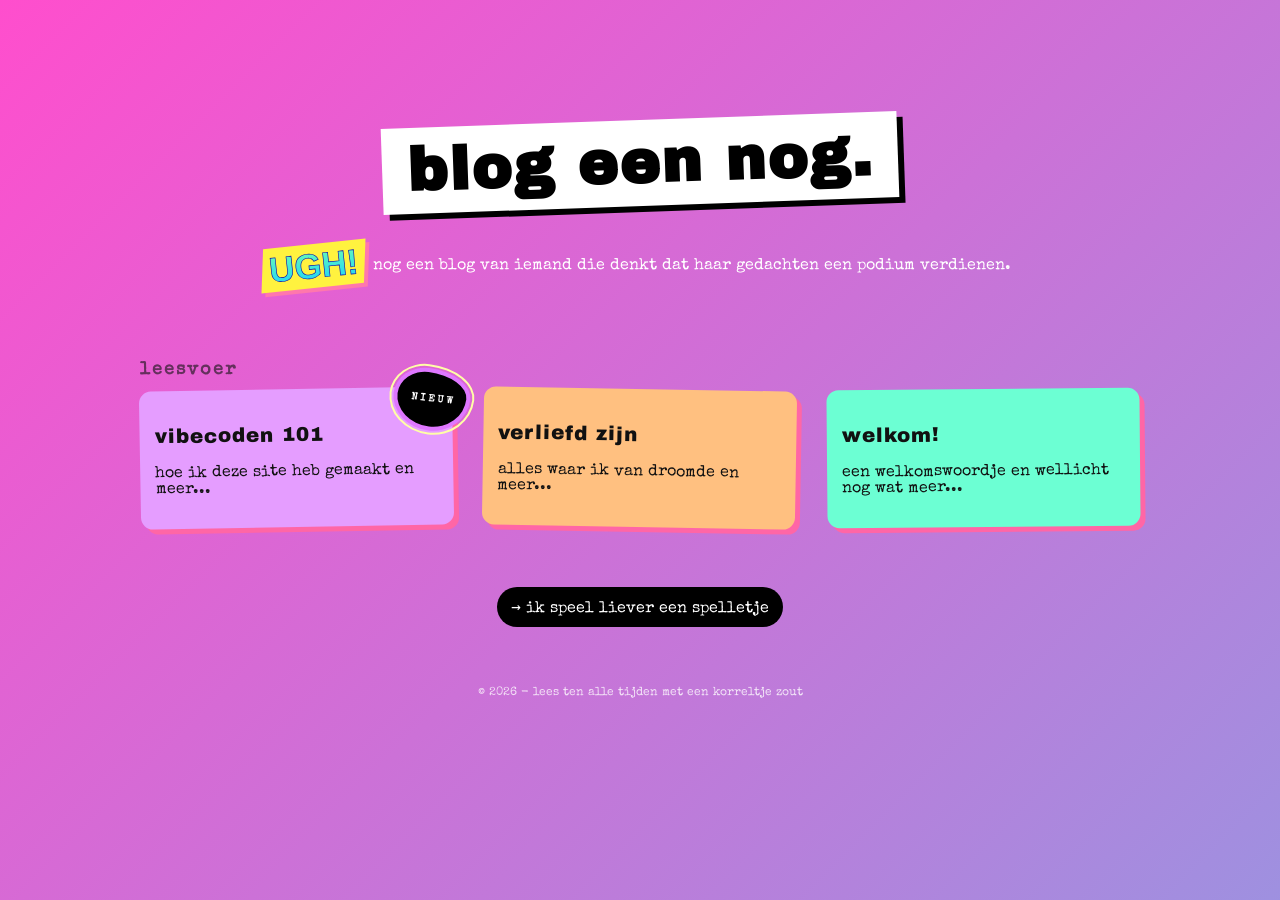
==== index.html @ 7153a169 "allerlei dingen" ====
<!DOCTYPE html>
<html lang="en">
<head>
  <meta charset="UTF-8" />
  <meta name="viewport" content="width=device-width, initial-scale=1.0" />
  <title>Daniëlle — Blog</title>

  <link rel="stylesheet" href="style.css" />

  <!-- Typewriter + serif combo -->
   <link rel="preconnect" href="https://fonts.googleapis.com">
<link rel="preconnect" href="https://fonts.gstatic.com" crossorigin>

<link href="https://fonts.googleapis.com/css2?family=Archivo+Black&family=Oswald:wght@400;600;700&family=Rubik+Mono+One&family=Barlow+Condensed:wght@400;600;700&display=swap" rel="stylesheet">
  <link rel="preconnect" href="https://fonts.googleapis.com">
  <link rel="preconnect" href="https://fonts.gstatic.com" crossorigin>
  <link href="https://fonts.googleapis.com/css2?family=Special+Elite&family=Playfair+Display:wght@400;700&display=swap" rel="stylesheet">
</head>

<body>

<header class="hero">
  <div class="cutout">
<h1 class="cutout-title">
  <span class="text"></span><span class="dot">.</span>
</h1>  </div>

<div class="subtitle">
<div class="comic-text"
     data-words="UGH!,WHY?,OMG,HELP,JEETJE,PFFF">
  <span class="bg"></span>
  <span class="outline">UGH!</span>
  <span class="text">UGH!</span>
</div>

    <span class="subtitle-text">
        nog een blog van iemand die denkt dat haar gedachten een podium verdienen.
    </span>
</div>


</header>

<main class="container">
<!--
  <section class="featured">
    <h2 class="label">FEATURED NOTE</h2>
    <h3>how i rebuild my creative practice while moving around</h3>
    <p>
      I’m trying to stay consistent while everything around me changes.
      this is what that actually looks like.
    </p>
  </section>
-->

  <section class="grid-section">
    <h2 class="label">leesvoer</h2>

    <div class="grid">

<a href="post-test.html" class="card pink latest">

    <div class="sticker">
        N I E U W
    </div>

    <h3>vibecoden 101</h3>
    <p>hoe ik deze site heb gemaakt en meer...</p>

</a>

      <div class="card yellow">
        <h3>verliefd zijn</h3>
        <p>alles waar ik van droomde en meer...</p>
      </div>

      <div class="card blue">
        <h3>welkom!</h3>
        <p>een welkomswoordje en wellicht nog wat meer...</p>
      </div>

    </div>
    
    <div class="btn-wrapper">
  <a class="btn" href="spelletje.html">→ ik speel liever een spelletje</a>
</div>
  </section>
  
</main>



<footer>
  © 2026 - lees ten alle tijden met een korreltje zout
</footer>
<script>
document.querySelectorAll(".comic-text").forEach(el => {
  const words = el.dataset.words.split(",");

  el.addEventListener("click", () => {
    const word = words[Math.floor(Math.random() * words.length)];

    el.querySelector(".text").textContent = word;
    el.querySelector(".outline").textContent = word;
  });
});
</script>
</body>
<script>
document.addEventListener("DOMContentLoaded", () => {
  const el = document.querySelector(".cutout-title .text");
  const parent = document.querySelector(".cutout-title");

  const fullText = "blog een nog";
  let i = 0;

  function type() {
    if (i < fullText.length) {
      el.textContent += fullText[i];
      i++;
      setTimeout(type, 120);
    } else {
      parent.classList.add("done"); // 👈 start knipperpunt
    }
  }

  type();
});
</script>
</html>
---- style.css ----
body {
  margin: 0;
  font-family: "Special Elite", monospace;
  color: #111;
  background: linear-gradient(135deg, #ff4ecd, #4cc9f0, #ffd166);
  background-size: 400% 400%;
  animation: gradientMove 12s ease infinite;
}
h1, h2, h3 {
  font-family: "Archivo Black", sans-serif;
}

@keyframes gradientMove {
  0% { background-position: 0% 50%; }
  50% { background-position: 100% 50%; }
  100% { background-position: 0% 50%; }
}

/* HERO */
.hero {
  text-align: center;
  padding: 80px 20px 40px;
  color: white;
}

.cutout h1 {
  font-family: "Archivo Black", sans-serif;
  font-size: 60px;
  text-transform: lowercase;

  background: white;
  color: black;

  display: inline-block;
  padding: 10px 25px;

  transform: rotate(-2deg);
  box-shadow: 6px 6px 0 black;
  letter-spacing: 2px;

  white-space: nowrap;
}

/* de knipperende punt */
.dot {
  opacity: 0;              /* start verborgen */
}

.cutout-title.done .dot {
  opacity: 1;
  animation: blink 2s steps(1, end) infinite;
}

@keyframes blink {
  50% { opacity: 0; }
}

.subtitle {
    display: flex;
    align-items: center;   /* verticaal centreren */
    justify-content: center;
    gap: 15px;             /* ruimte tussen UGH! en de zin */
}

/* BUTTON */
.btn {
font-family: inherit;
  display: inline-block; /* ✔ alleen zo groot als content */
  
  margin-top: 30px;
  padding: 10px 14px;

  background: black;
  color: white;
  text-decoration: none;

  border-radius: 20px;
  transition: transform 0.2s ease;

  appearance: none;
  -webkit-appearance: none;
}
.btn-wrapper {
  text-align: center;
  margin-top: 30px;
}
/* HOVER: button */
.btn:hover {
  transform: scale(1.1);
}
/* LAYOUT */
.container {
  max-width: 1000px;
  margin: auto;
  padding: 20px;
}

/* FEATURED */
.featured {
  background: rgba(255,255,255,0.9);
  padding: 20px;
  margin-top: 20px;
  border-radius: 12px;
  backdrop-filter: blur(10px);
}

.label {
font-family: "Special Elite", monospace;
  font-size: 16px;
  letter-spacing: 2px;
  opacity: 0.6;
}

/* GRID */
.grid {
  display: grid;
  grid-template-columns: repeat(auto-fit, minmax(220px, 1fr));
  gap: 30px;
  margin-top: 10px;
}

.card {
  padding: 15px;
  border-radius: 12px;
  color: inherit;
  box-shadow: 5px 5px 0 rgb(255, 102, 166);
  transform: rotate(var(--r));
  transition: transform 0.25s ease, box-shadow 0.25s ease;
  cursor: pointer;
  text-decoration: none;
  display: block;
    position: relative;
    overflow: visible;
}
/* HOVER: cards */
.card:hover {
  transform: rotate(0deg) scale(1.02);
  z-index: 2;
}

.card h3 {
  font-family: "Archivo Black", sans-serif;
   font-size: 20px;
  letter-spacing: 1px;
  line-height: 1;
  font-weight: 400;

  text-transform: lowercase;
}

/* playful colors */
.pink { background: #e59dff; --r: -1deg; }
.yellow { background: #ffc080; --r: 1deg; }
.blue { background: #6cffd3; --r: -0.5deg; }

/* TAGS */
.tags {
  margin-top: 40px;
  text-align: center;
}

.tags span {
  display: inline-block;
  background: white;
  padding: 6px 10px;
  margin: 5px;
  border-radius: 999px;
  font-size: 12px;
  box-shadow: 3px 3px 0 black;
}

/* FOOTER */
footer {
  text-align: center;
  padding: 40px;
  color: white;
  font-size: 12px;
  opacity: 0.8;
}

/* OUTER WHITE STICKER (echte outline) */
.sticker {
  position: absolute;
  top: -18px;
  right: -18px;

  width: 45px;
  height: 30px;

  display: flex;
  align-items: center;
  justify-content: center;

  padding: 12px;
  text-align: center;

  font-size: 10px;
  font-weight: bold;
  line-height: 1.2;
  color: rgb(255, 255, 255);

  background: #000000;
  border: 4px solid rgb(223, 119, 255);
  outline: 2px solid rgb(255, 254, 167);
  outline-offset: 2px;

  border-radius: 42% 58% 49% 51% /
                 46% 43% 57% 54%;

  transform: rotate(8deg);

  animation:
    wobbleBorder 4s ease-in-out infinite,
    pop 2s ease-in-out infinite;

  z-index: 2;
}

@keyframes pop {
  0%, 100% {
    transform: rotate(8deg) scale(1);
  }

  50% {
    transform: rotate(8deg) scale(1.08);
  }
}
@keyframes wobbleBorder {

    0% {
        border-radius:
            42% 58% 49% 51% /
            46% 43% 57% 54%;
    }

    25% {
        border-radius:
            48% 52% 44% 56% /
            55% 45% 50% 50%;
    }

    50% {
        border-radius:
            39% 61% 55% 45% /
            47% 58% 42% 53%;
    }

    75% {
        border-radius:
            46% 54% 50% 50% /
            42% 56% 48% 54%;
    }

    100% {
        border-radius:
            42% 58% 49% 51% /
            46% 43% 57% 54%;
    }
}

.comic-text {
  position: relative;
  display: inline-block;
  font-family: Impact, "Arial Black", sans-serif;
  font-size: 35px;
  font-weight: 900;
  text-transform: uppercase;
  transform: rotate(-6deg);
  cursor: pointer;              /* belangrijk */
  display: inline-block;
  transition: transform 0.15s ease;
}

/* BACKGROUND BLOCK */
.comic-text .bg {
  position: absolute;
  inset: -2px -7px;
  background: #fff23f;
  transform: skew(-8deg);
  z-index: 0;
  box-shadow: 4px 4px 0px #ff77ad;
}
/* GRADIENT TEXT */
.comic-text .text {
  position: relative;
  z-index: 2;

  background: linear-gradient(to bottom, #6fffae, #18d1ff);
  -webkit-background-clip: text;
  -webkit-text-fill-color: transparent;
}

/* OUTLINE LAYER */
.comic-text .outline {
  position: absolute;
  inset: 0;
  color: transparent;
  -webkit-text-stroke: .6px rgb(3, 0, 176);
  z-index: 3;
}
.comic-text:hover {
  transform: rotate(-2deg) scale(0.95);
}

/* SPELLETJE CSS */
.game {
font-family: inherit;
  text-align: center;
  padding: 40px 20px;
}

.question {
  margin-top: 30px;
}

.choices {
  display: flex;
  justify-content: center;
  gap: 10px;
  margin: 20px 0;
}

#result {
  min-height: 60px;   /* reserveert ruimte */
  margin-bottom: 20px;
  font-family: "Special Elite", monospace;
  font-size: 16px;
}

.back {
  display: inline-block;
  margin-top: 40px;
  opacity: 0.7;
  text-decoration: none;
}
.cards {
  display: flex;
  justify-content: center;
  gap: 40px;
  flex-wrap: wrap;
  margin-top: 40px;
}

.card-option {
  width: 220px;
  background: #fffdf5;
  padding: 20px;
  box-shadow: 6px 6px 0 black;
  transform: rotate(var(--r));
  cursor: pointer;
  position: relative;
  font-family: "Special Elite", monospace;
  transition: transform 0.2s ease;
}

.card-option:hover {
  transform: scale(1.05) rotate(0deg);
    background: #ff92e0;   /* jouw pink vibe */
  color: white;
}

.card-option:nth-child(1) { --r: -2deg; }
.card-option:nth-child(2) { --r: 2deg; }
.card-option:nth-child(3) { --r: -1deg; }

.label {
  font-size: 18px;
  margin-bottom: 10px;
}
.game-buttons {
  display: flex;
  justify-content: center;
  gap: 15px;
  margin-top: 40px;
}

/* TERUG = jouw normale button */
.again-btn {
  background: #ffc532;
  color: black;

  border-radius: 0;
  clip-path: polygon(
    10px 0,
    calc(100% - 10px) 0,
    100% 10px,
    100% calc(100% - 10px),
    calc(100% - 10px) 100%,
    10px 100%,
    0 calc(100% - 10px),
    0 10px
  );

  transform: rotate(-2deg);
}
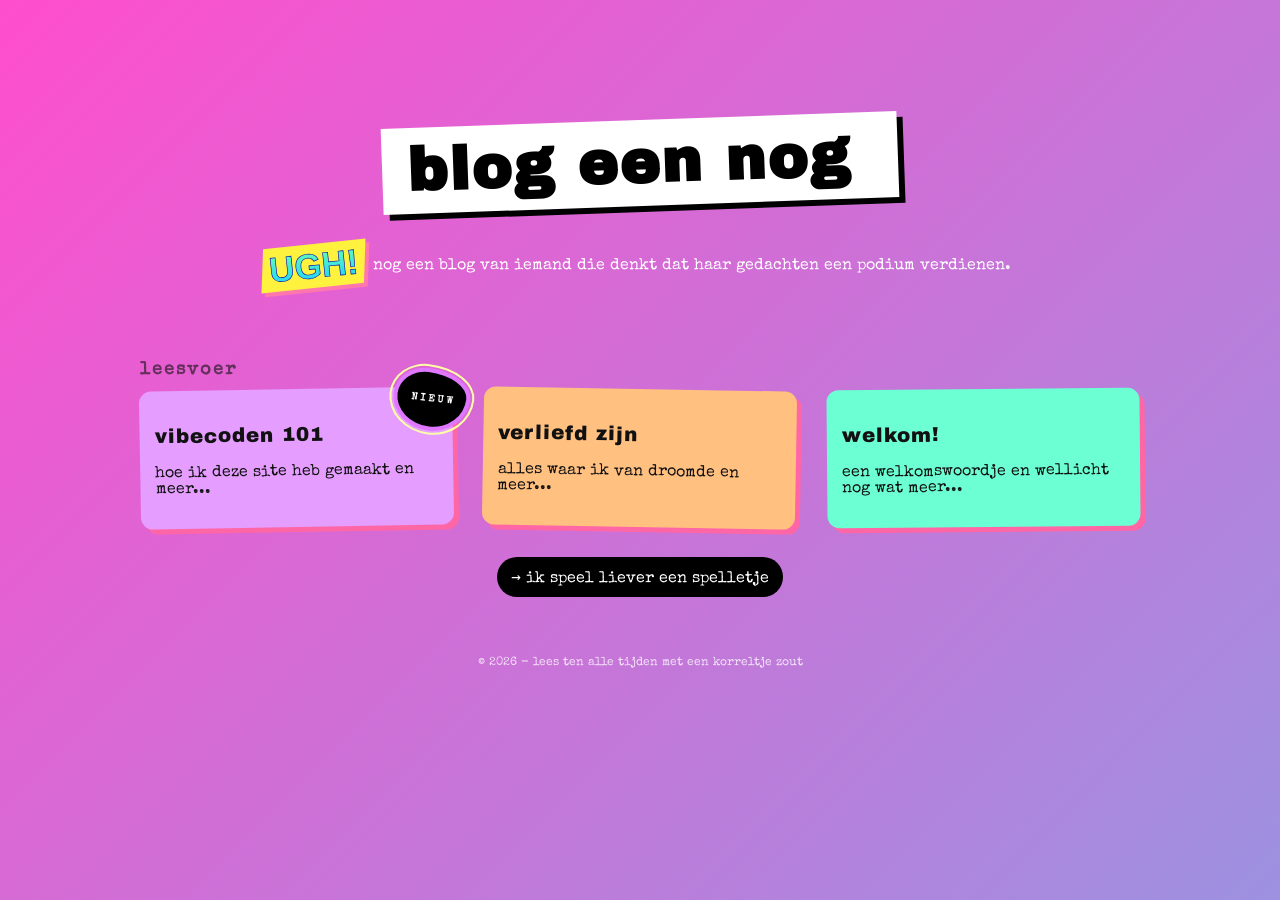
==== commit 00e77b5b: "gokspel lol" ====
--- a/index.html
+++ b/index.html
@@ -17,8 +17,8 @@
   <link href="https://fonts.googleapis.com/css2?family=Special+Elite&family=Playfair+Display:wght@400;700&display=swap" rel="stylesheet">
 </head>
 
-<body>
-
+<body class="page-home">
+  
 <header class="hero">
   <div class="cutout">
 <h1 class="cutout-title">
@@ -82,7 +82,7 @@
     </div>
     
     <div class="btn-wrapper">
-  <a class="btn" href="spelletje.html">→ ik speel liever een spelletje</a>
+  <a class="btn btn-black" href="spelletje.html">→ ik speel liever een spelletje</a>
 </div>
   </section>
   
--- a/style.css
+++ b/style.css
@@ -64,30 +64,72 @@
 
 /* BUTTON */
 .btn {
-font-family: inherit;
-  display: inline-block; /* ✔ alleen zo groot als content */
-  
-  margin-top: 30px;
+  font-family: "Special Elite", monospace;
+
+  display: inline-block;
   padding: 10px 14px;
 
+  text-decoration: none;
+  border: none;
+  outline: none;
+
+  cursor: pointer;
+    appearance: none;
+  -webkit-appearance: none;
+    cursor: pointer;
+  vertical-align: middle;   /* <-- belangrijk */
+
+  transition: transform 0.2s ease, box-shadow 0.2s ease;
+}
+.btn-black{
+ text-align: center;
   background: black;
   color: white;
-  text-decoration: none;
-
   border-radius: 20px;
-  transition: transform 0.2s ease;
-
-  appearance: none;
-  -webkit-appearance: none;
-}
-.btn-wrapper {
-  text-align: center;
-  margin-top: 30px;
-}
-/* HOVER: button */
-.btn:hover {
-  transform: scale(1.1);
-}
+}
+.page-home .btn-black {
+  display: block;
+  width: fit-content;
+  margin: 30px auto 0 auto;
+}
+.page-game .btn-black {
+  display: inline-block;
+  margin: 30px 0 0 0;
+}
+
+.btn-black:hover {
+  transform: scale(1.05);
+}
+.btn-special {
+  background: #ff4ecd;
+  color: white;
+
+  border-radius: 0;
+
+  box-shadow: none;            /* standaard ingedrukt */
+  transform: translate(5px, 5px);
+
+  pointer-events: none;        /* niet klikbaar */
+  transition: all .15s ease;
+}
+
+.btn-special.ready {
+  box-shadow: 5px 5px 0 black; /* komt omhoog */
+  transform: translate(0, 0);
+
+  pointer-events: auto;        /* nu pas klikbaar */
+}
+
+.btn-special.ready:hover {
+  transform: translate(2px, 2px);
+  box-shadow: 3px 3px 0 black;
+}
+
+.btn-special.ready:active {
+  transform: translate(5px, 5px);
+  box-shadow: none;
+}
+
 /* LAYOUT */
 .container {
   max-width: 1000px;
@@ -306,8 +348,7 @@
 .game {
 font-family: inherit;
   text-align: center;
-  padding: 40px 20px;
-}
+ padding: 20px 20px 40px;}
 
 .question {
   margin-top: 30px;
@@ -338,7 +379,7 @@
   justify-content: center;
   gap: 40px;
   flex-wrap: wrap;
-  margin-top: 40px;
+  margin-top: 15px;
 }
 
 .card-option {
@@ -352,6 +393,19 @@
   font-family: "Special Elite", monospace;
   transition: transform 0.2s ease;
 }
+.card-option.correct {
+  background: #7dff8b;
+  color: black;
+}
+
+.card-option.wrong {
+  background: #ff92e0;
+  color: white;
+}
+
+.card-option.disabled {
+  pointer-events: none;
+}
 
 .card-option:hover {
   transform: scale(1.05) rotate(0deg);
@@ -370,26 +424,9 @@
 .game-buttons {
   display: flex;
   justify-content: center;
+  align-items: center;   /* <-- deze is belangrijk */
   gap: 15px;
   margin-top: 40px;
 }
 
-/* TERUG = jouw normale button */
-.again-btn {
-  background: #ffc532;
-  color: black;
-
-  border-radius: 0;
-  clip-path: polygon(
-    10px 0,
-    calc(100% - 10px) 0,
-    100% 10px,
-    100% calc(100% - 10px),
-    calc(100% - 10px) 100%,
-    10px 100%,
-    0 calc(100% - 10px),
-    0 10px
-  );
-
-  transform: rotate(-2deg);
-}
+
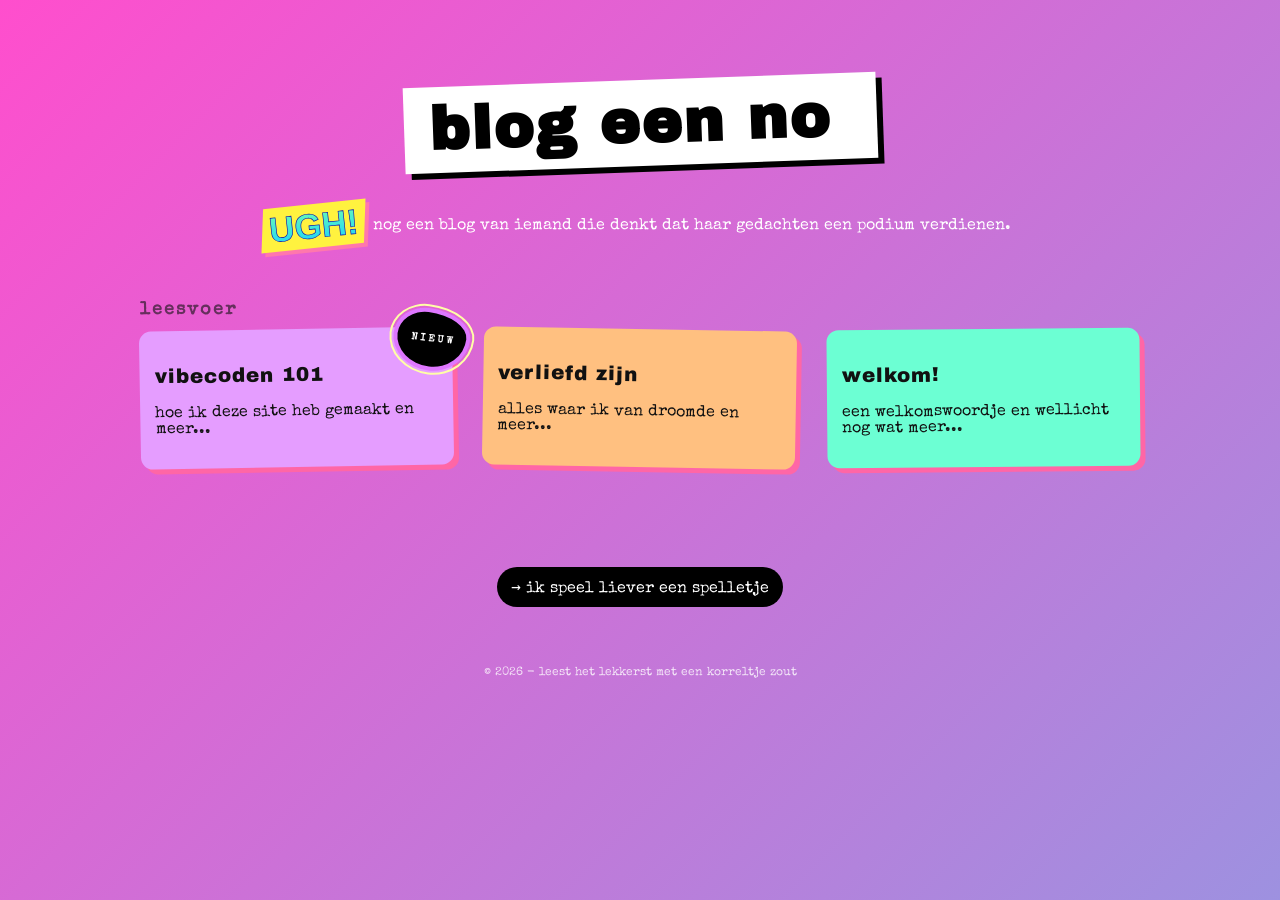
==== commit 45b4ce71: "aanpassingen" ====
--- a/index.html
+++ b/index.html
@@ -91,7 +91,7 @@
 
 
 <footer>
-  © 2026 - lees ten alle tijden met een korreltje zout
+  © 2026 - leest het lekkerst met een korreltje zout
 </footer>
 <script>
 document.querySelectorAll(".comic-text").forEach(el => {
--- a/style.css
+++ b/style.css
@@ -1,3 +1,9 @@
+:root {
+  --space-xs: 6px;
+  --space-sm: 12px;
+  --space-md: 20px;
+  --space-lg: 100px;
+}
 body {
   margin: 0;
   font-family: "Special Elite", monospace;
@@ -19,8 +25,8 @@
 /* HERO */
 .hero {
   text-align: center;
-  padding: 80px 20px 40px;
-  color: white;
+  padding: 40px 20px 20px;
+    color: white;
 }
 
 .cutout h1 {
@@ -96,6 +102,11 @@
   display: inline-block;
   margin: 30px 0 0 0;
 }
+.sticky-btn {
+  display: inline-block;
+  width: fit-content;
+  margin: 30px 0 0 0;
+}
 
 .btn-black:hover {
   transform: scale(1.05);
@@ -118,6 +129,10 @@
   transform: translate(0, 0);
 
   pointer-events: auto;        /* nu pas klikbaar */
+}
+.btn-wrapper {
+  text-align: center;
+  margin-top: var(--space-md);
 }
 
 .btn-special.ready:hover {
@@ -158,7 +173,7 @@
   display: grid;
   grid-template-columns: repeat(auto-fit, minmax(220px, 1fr));
   gap: 30px;
-  margin-top: 10px;
+ margin-bottom: var(--space-lg);
 }
 
 .card {
@@ -350,6 +365,15 @@
   text-align: center;
  padding: 20px 20px 40px;}
 
+.game-actions {
+  display: flex;
+  justify-content: center;
+  align-items: center;
+  gap: 8px;
+
+  margin-top: var(--space-lg); /* spacing onder cards */
+  padding-bottom: var(--space-md);
+}
 .question {
   margin-top: 30px;
 }
@@ -379,19 +403,35 @@
   justify-content: center;
   gap: 40px;
   flex-wrap: wrap;
-  margin-top: 15px;
+  align-items: flex-start; /* <-- BELANGRIJK */
 }
 
 .card-option {
   width: 220px;
-  background: #fffdf5;
+  min-height: 70px;
+  height: auto;
+  background: white;
+
+  display: flex;
+  align-items: center;
+  justify-content: center;
+
+  text-align: center;
   padding: 20px;
+
   box-shadow: 6px 6px 0 black;
   transform: rotate(var(--r));
   cursor: pointer;
   position: relative;
+
   font-family: "Special Elite", monospace;
   transition: transform 0.2s ease;
+}
+
+.card-option p {
+  margin: 0;
+  word-wrap: break-word;
+  white-space: normal;
 }
 .card-option.correct {
   background: #7dff8b;
@@ -429,4 +469,42 @@
   margin-top: 40px;
 }
 
-
+/*SCROLL BOX*/
+.scroll-box {
+  max-height: 300px;
+  overflow-y: auto;
+
+  background: rgba(255,255,255,0.9);
+  padding: 20px;
+  border-radius: 12px;
+
+  /* belangrijk: zorgt dat scrollbar dichter op content voelt */
+  padding-right: 14px;
+}
+
+/* ===== scrollbar (Chrome / Edge / Safari) ===== */
+.scroll-box::-webkit-scrollbar {
+  width: 10px;
+}
+
+.scroll-box::-webkit-scrollbar-track {
+  background: transparent;
+}
+
+.scroll-box::-webkit-scrollbar-thumb {
+  background: black;
+  border-radius: 20px;
+  border: 3px solid rgba(255,255,255,0.9); /* geeft “floating” effect */
+}
+
+/* hover effect */
+.scroll-box::-webkit-scrollbar-thumb:hover {
+  background: #ff4ecd;
+}
+
+/* ===== Firefox ===== */
+.scroll-box {
+  scrollbar-width: thin;
+  scrollbar-color: black transparent;
+}
+
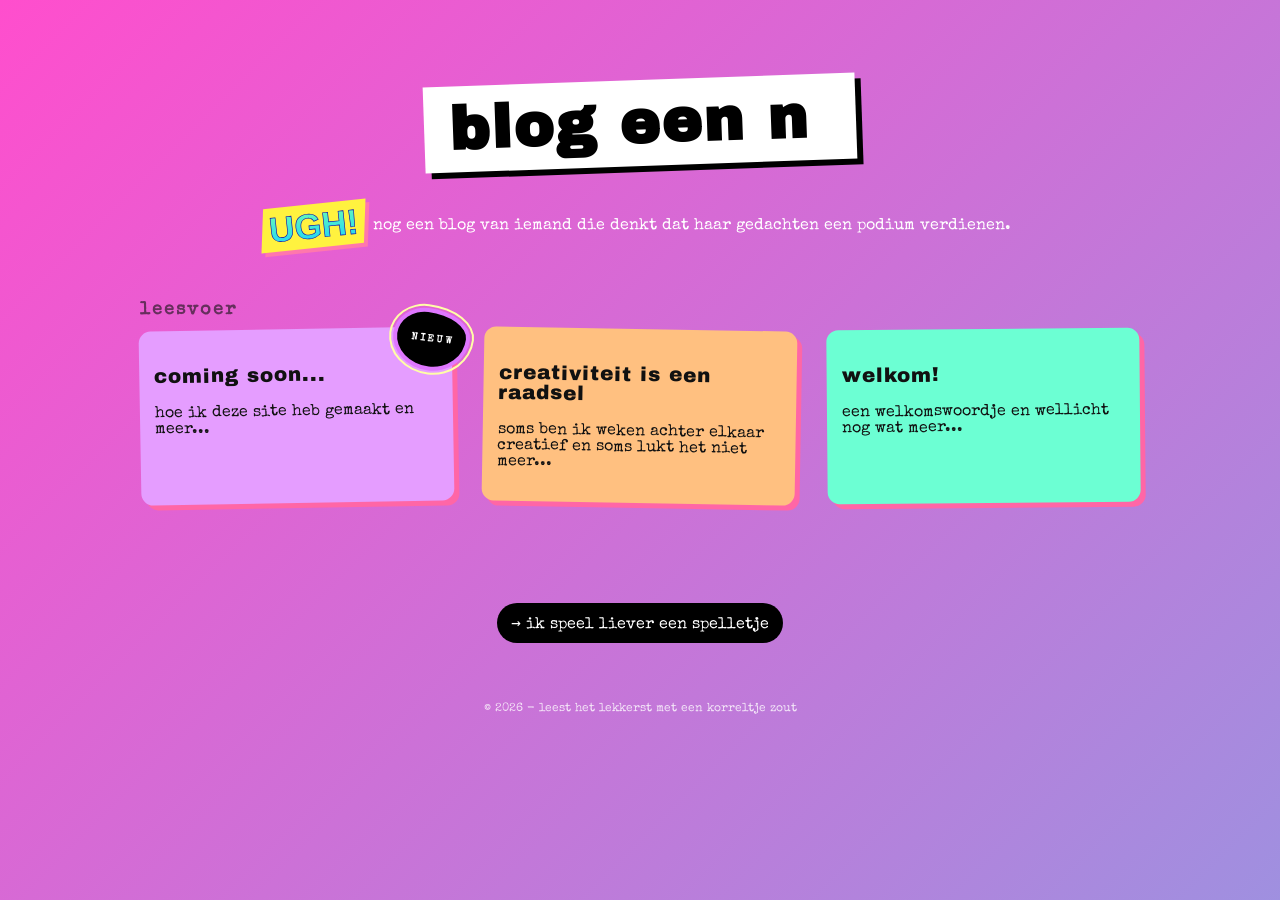
==== commit 9abc0c48: "dingen geschreven" ====
--- a/index.html
+++ b/index.html
@@ -64,20 +64,20 @@
         N I E U W
     </div>
 
-    <h3>vibecoden 101</h3>
+    <h3>coming soon...</h3>
     <p>hoe ik deze site heb gemaakt en meer...</p>
 
 </a>
 
-      <div class="card yellow">
-        <h3>verliefd zijn</h3>
-        <p>alles waar ik van droomde en meer...</p>
-      </div>
+      <a href="creativiteit.html" class="card yellow">
+        <h3>creativiteit is een raadsel</h3>
+        <p>soms ben ik weken achter elkaar creatief en soms lukt het niet meer...</p>
+      </a>
 
-      <div class="card blue">
+      <a href="welkom.html" class="card blue">
         <h3>welkom!</h3>
         <p>een welkomswoordje en wellicht nog wat meer...</p>
-      </div>
+      </a>
 
     </div>
     
--- a/style.css
+++ b/style.css
@@ -14,6 +14,35 @@
 }
 h1, h2, h3 {
   font-family: "Archivo Black", sans-serif;
+}
+@media (max-width: 600px) {
+  .hero {
+    padding: 30px 15px 10px;
+  }
+
+   .cutout h1 {
+    font-size: 32px;
+    padding: 8px 14px;
+
+    white-space: normal;   /* belangrijk: mag wrappen */
+    max-width: 90vw;       /* voorkomt overflow */
+    text-align: center;
+  }
+
+  .grid {
+    gap: 15px;
+  }
+}
+@media (max-width: 600px) {
+  .grid {
+    grid-template-columns: 1fr;
+  }
+}
+@media (max-width: 600px) {
+  .game-buttons,
+  .btn-wrapper {
+    margin-top: 20px;
+  }
 }
 
 @keyframes gradientMove {
@@ -480,6 +509,7 @@
 
   /* belangrijk: zorgt dat scrollbar dichter op content voelt */
   padding-right: 14px;
+    line-height: 1.5;
 }
 
 /* ===== scrollbar (Chrome / Edge / Safari) ===== */
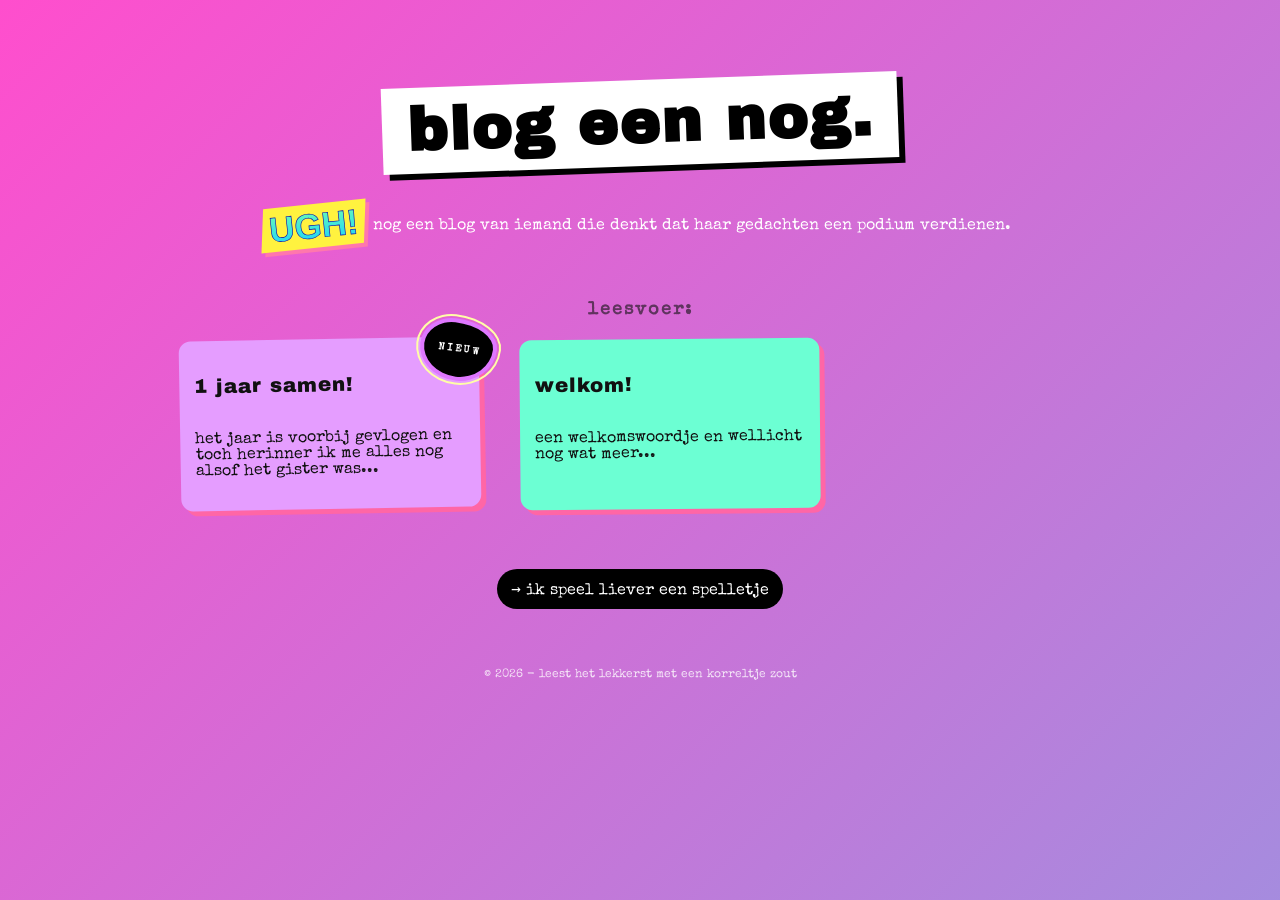
==== commit 4f74f891: "login pagina" ====
--- a/index.html
+++ b/index.html
@@ -54,25 +54,27 @@
 -->
 
   <section class="grid-section">
-    <h2 class="label">leesvoer</h2>
+    <h2 class="label">leesvoer:</h2>
 
     <div class="grid">
 
-<a href="post-test.html" class="card pink latest">
+<a href="login.html" class="card pink latest">
 
     <div class="sticker">
         N I E U W
     </div>
 
-    <h3>coming soon...</h3>
-    <p>hoe ik deze site heb gemaakt en meer...</p>
+    <h3>1 jaar samen!</h3>
+    <p>het jaar is voorbij gevlogen en toch herinner ik me alles nog alsof het gister was...</p>
 
 </a>
 
-      <a href="creativiteit.html" class="card yellow">
+      <!-- <a href="creativiteit.html" class="card yellow">
         <h3>creativiteit is een raadsel</h3>
-        <p>soms ben ik weken achter elkaar creatief en soms lukt het niet meer...</p>
+        <p>waar komt creativiteit vandaan? 
+        </p>
       </a>
+    -->
 
       <a href="welkom.html" class="card blue">
         <h3>welkom!</h3>
@@ -107,6 +109,10 @@
 </script>
 </body>
 <script>
+  console.log("HOME PAGE LOADED");
+  document.querySelector(".latest")?.addEventListener("click", () => {
+  console.log("CARD CLICKED");
+});
 document.addEventListener("DOMContentLoaded", () => {
   const el = document.querySelector(".cutout-title .text");
   const parent = document.querySelector(".cutout-title");
--- a/style.css
+++ b/style.css
@@ -1,3 +1,7 @@
+html {
+  height: 100%;
+  overflow-x: clip;
+}
 :root {
   --space-xs: 6px;
   --space-sm: 12px;
@@ -5,6 +9,8 @@
   --space-lg: 100px;
 }
 body {
+  max-width: 100vw;
+  overflow: hidden;
   margin: 0;
   font-family: "Special Elite", monospace;
   color: #111;
@@ -20,14 +26,22 @@
     padding: 30px 15px 10px;
   }
 
-   .cutout h1 {
-    font-size: 32px;
+@media (max-width: 600px) {
+  .cutout h1 {
+    font-size: clamp(28px, 8vw, 40px);
     padding: 8px 14px;
 
-    white-space: normal;   /* belangrijk: mag wrappen */
-    max-width: 90vw;       /* voorkomt overflow */
+    white-space: normal;
+    overflow-wrap: break-word;
+
+    width: fit-content;
+    max-width: calc(100vw - 40px);
+
+    margin: 0 auto;
     text-align: center;
-  }
+    box-sizing: border-box;
+  }
+}
 
   .grid {
     gap: 15px;
@@ -192,6 +206,8 @@
 
 .label {
 font-family: "Special Elite", monospace;
+text-align: center;
+margin-bottom: 10px;
   font-size: 16px;
   letter-spacing: 2px;
   opacity: 0.6;
@@ -199,24 +215,45 @@
 
 /* GRID */
 .grid {
+  margin-top: 20px;
+  margin-bottom: 60px;
   display: grid;
-  grid-template-columns: repeat(auto-fit, minmax(220px, 1fr));
-  gap: 30px;
- margin-bottom: var(--space-lg);
-}
-
+  grid-template-columns: repeat(auto-fill, 240px);
+  justify-content: center;
+  gap: 100px;
+}
+@media (max-width:600px) {
+  .card {
+    position: relative;
+    overflow: visible; /* belangrijk */
+  }
+}
 .card {
+  width: 300px;            /* vaste breedte */
+  height: auto;            /* hoogte groeit met content */
+
   padding: 15px;
   border-radius: 12px;
+
   color: inherit;
+  text-decoration: none;
+
+  display: flex;
+  flex-direction: column;
+  align-items: flex-start;
+
+  position: relative;
+  box-sizing: border-box;
+
   box-shadow: 5px 5px 0 rgb(255, 102, 166);
+
   transform: rotate(var(--r));
   transition: transform 0.25s ease, box-shadow 0.25s ease;
+
   cursor: pointer;
-  text-decoration: none;
-  display: block;
-    position: relative;
-    overflow: visible;
+
+  overflow: visible;
+  z-index: 1;
 }
 /* HOVER: cards */
 .card:hover {
@@ -265,6 +302,14 @@
 }
 
 /* OUTER WHITE STICKER (echte outline) */
+@media (max-width:600px){
+
+  .sticker{
+      right:-8px;
+      top:-8px;
+  }
+
+}
 .sticker {
   position: absolute;
   top: -18px;
@@ -299,7 +344,7 @@
     wobbleBorder 4s ease-in-out infinite,
     pop 2s ease-in-out infinite;
 
-  z-index: 2;
+  z-index: 10;
 }
 
 @keyframes pop {
@@ -509,7 +554,7 @@
 
   /* belangrijk: zorgt dat scrollbar dichter op content voelt */
   padding-right: 14px;
-    line-height: 1.5;
+    line-height: 1.7;
 }
 
 /* ===== scrollbar (Chrome / Edge / Safari) ===== */
@@ -537,4 +582,97 @@
   scrollbar-width: thin;
   scrollbar-color: black transparent;
 }
-
+/* ===== LOGIN ONLY RESET ===== */
+.login-page {
+  margin: 0;
+  height: 100vh;
+  overflow: hidden;
+
+  display: flex;
+  justify-content: center;
+  align-items: center;
+
+  background: linear-gradient(135deg, #ff4ecd, #4cc9f0, #ffd166);
+  background-size: 400% 400%;
+  animation: gradientMove 12s ease infinite;
+}
+
+/* center container */
+.login-screen {
+  display: flex;
+  justify-content: center;
+  align-items: center;
+}
+
+/* cutout box */
+.login-cutout {
+  position: relative; /* ✅ FIXED */
+
+  width: 280px;
+
+  background: white;
+  padding: 35px 30px 90px; /* extra bottom space voor knop */
+
+  box-shadow: 6px 6px 0 black;
+  transform: rotate(-2deg);
+
+  display: flex;
+  flex-direction: column;
+  align-items: center;
+  text-align: center;
+
+  gap: 18px;
+}
+
+/* label */
+.login-cutout .label {
+  font-family: "Special Elite", monospace;
+  font-size: 16px;
+  letter-spacing: 2px;
+  opacity: 0.6;
+  margin-bottom: 10px;
+}
+
+/* code boxes */
+.code-boxes {
+  display: flex;
+  gap: 12px;
+}
+
+/* input style */
+.code-box {
+  width: 55px;
+  height: 65px;
+
+  border: none;
+  outline: none;
+
+  background: #fff23f;
+  box-shadow: 4px 4px 0 black;
+
+  font-family: "Archivo Black", sans-serif;
+  font-size: 28px;
+  text-align: center;
+
+  transform: rotate(-2deg);
+}
+
+/* focus */
+.code-box:focus {
+  transform: rotate(0deg) scale(1.08);
+  background: #6cffd3;
+}
+
+/* button onderin kaart */
+.login-cutout .btn {
+  position: absolute;
+  bottom: 25px;
+  left: 50%;
+  transform: translateX(-50%);
+}
+
+/* error */
+#error {
+  margin-top: 10px;
+  font-family: "Special Elite", monospace;
+}
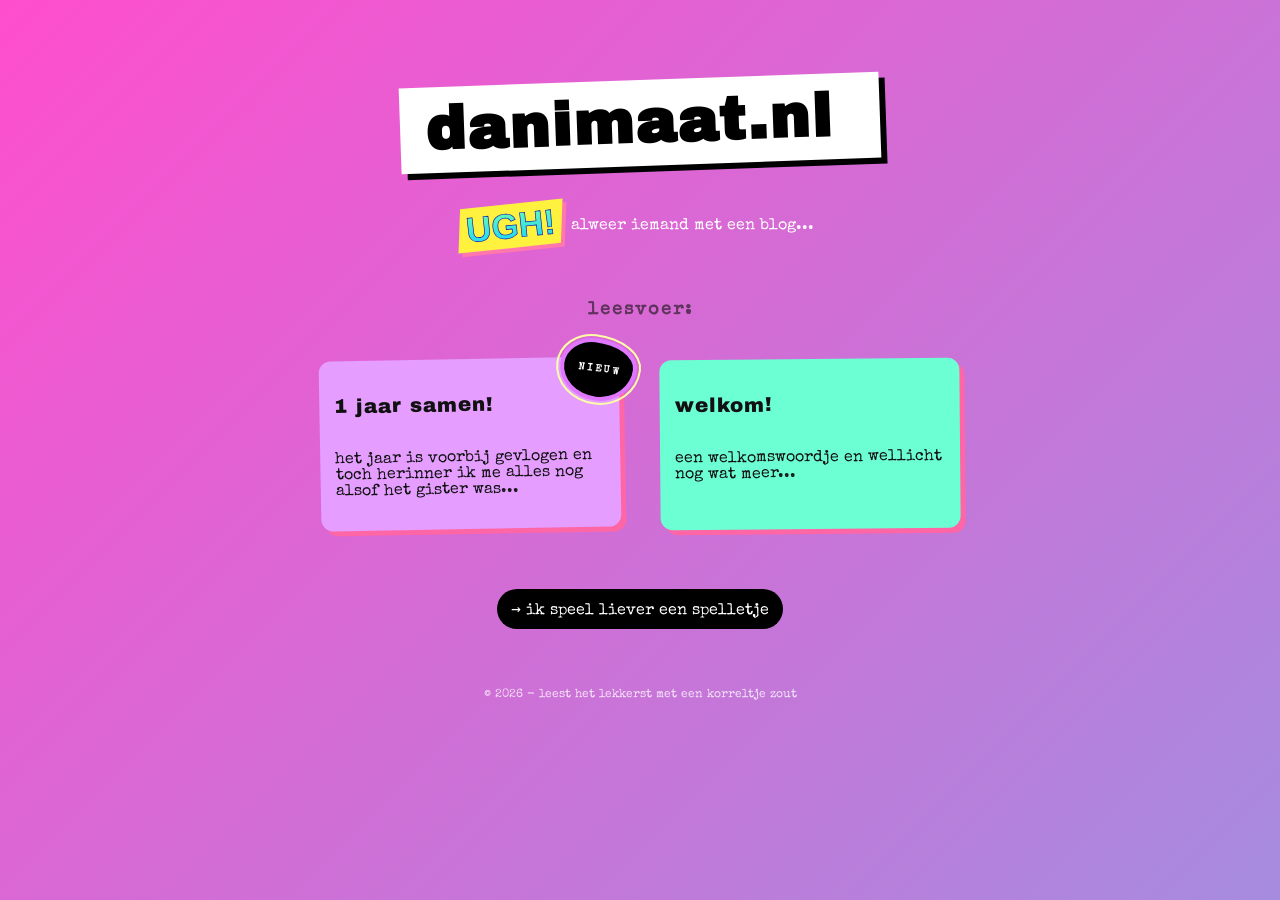
==== commit 3225999d: "new text dropped" ====
--- a/index.html
+++ b/index.html
@@ -34,7 +34,7 @@
 </div>
 
     <span class="subtitle-text">
-        nog een blog van iemand die denkt dat haar gedachten een podium verdienen.
+        alweer iemand met een blog...
     </span>
 </div>
 
@@ -109,15 +109,10 @@
 </script>
 </body>
 <script>
-  console.log("HOME PAGE LOADED");
-  document.querySelector(".latest")?.addEventListener("click", () => {
-  console.log("CARD CLICKED");
-});
 document.addEventListener("DOMContentLoaded", () => {
   const el = document.querySelector(".cutout-title .text");
-  const parent = document.querySelector(".cutout-title");
 
-  const fullText = "blog een nog";
+  const fullText = "danimaat.nl";
   let i = 0;
 
   function type() {
@@ -126,7 +121,11 @@
       i++;
       setTimeout(type, 120);
     } else {
-      parent.classList.add("done"); // 👈 start knipperpunt
+      // Vervang alleen de punt tussen danimaat en nl
+      el.innerHTML = el.textContent.replace(
+        ".",
+        '<span class="blink-dot">.</span>'
+      );
     }
   }
 
--- a/style.css
+++ b/style.css
@@ -10,7 +10,7 @@
 }
 body {
   max-width: 100vw;
-  overflow: hidden;
+  overflow-x: hidden;
   margin: 0;
   font-family: "Special Elite", monospace;
   color: #111;
@@ -87,7 +87,7 @@
   box-shadow: 6px 6px 0 black;
   letter-spacing: 2px;
 
-  white-space: nowrap;
+  white-space: normal;
 }
 
 /* de knipperende punt */
@@ -215,12 +215,12 @@
 
 /* GRID */
 .grid {
-  margin-top: 20px;
+  margin-top: 40px;
   margin-bottom: 60px;
   display: grid;
-  grid-template-columns: repeat(auto-fill, 240px);
-  justify-content: center;
-  gap: 100px;
+ grid-template-columns: repeat(auto-fit, minmax(240px, 300px));
+    justify-content: center;
+    gap: 40px;
 }
 @media (max-width:600px) {
   .card {
@@ -521,9 +521,9 @@
   pointer-events: none;
 }
 
-.card-option:hover {
+.card-option:hover:not(.correct):not(.wrong) {
   transform: scale(1.05) rotate(0deg);
-    background: #ff92e0;   /* jouw pink vibe */
+  background: #ff92e0;
   color: white;
 }
 
@@ -676,3 +676,258 @@
   margin-top: 10px;
   font-family: "Special Elite", monospace;
 }
+
+/* ===== MEMORY PAGE ===== */
+
+.memory-page{
+    width:min(900px,90%);
+    margin:0 auto;
+}
+
+
+/* HEADER */
+
+.memory-hero{
+    text-align:center;
+    padding:35px 20px 0;
+}
+
+
+/* CUTOUT */
+
+.memory-cutout h1{
+    font-size:42px;
+    padding:8px 10px;
+    box-shadow:5px 5px 0 black;
+}
+
+
+/* DATUM */
+
+.memory-subtitle{
+    font-family:"Special Elite", monospace;
+    font-size:17px;
+    letter-spacing:2px;
+    opacity:.65;
+    margin-top:25px;
+    margin-bottom:20px;
+}
+
+
+/* INTRO */
+
+.memory-intro{
+    max-width:1200px;
+    margin:0 auto 30px;
+    text-align:center;
+    line-height:1.2;
+    font-size:12px;
+}
+.tight-p {
+  margin: 0;
+}
+
+.tight-p + .tight-p {
+  margin-top: 0px; /* ruimte tussen alinea's */
+}
+
+/* FOTO'S */
+
+/* FOTO'S */
+
+.memory-click-page{
+    cursor:pointer;
+}
+
+.photo-stack{
+    position:relative;
+    width:min(700px,90vw);
+    min-height:0;
+    margin:0 auto 40px;
+     mix-blend-mode:multiply;
+}
+
+.stack-photo{
+    position:absolute;
+
+    width:100%;
+    max-width:600px;
+
+    left:50%;
+    top:0;
+
+    transform:translateX(-50%);
+
+    animation:fadeIn 1s ease;
+
+    mix-blend-mode:multiply;
+}
+
+
+@keyframes fadeIn{
+
+    from{
+        opacity:0;
+    }
+
+    to{
+        opacity:1;
+    }
+
+}
+
+
+/* MOBILE */
+
+@media(max-width:600px){
+
+    .memory-hero{
+        padding:25px 15px 0;
+    }
+
+
+    .memory-cutout h1{
+        font-size:clamp(30px,10vw,42px);
+        padding:10px 12px;
+    }
+
+
+    .memory-subtitle{
+        margin-top:25px;
+        margin-bottom:10px;
+        font-size:15px;
+    }
+
+
+    .memory-intro{
+        font-size:14px;
+        line-height:1.6;
+        margin-bottom:20px;
+    }
+
+    .stack-photo{
+        max-width:90vw;
+    }
+  }
+
+/* =========================
+   MOBILE FIXES
+========================= */
+
+@media (max-width: 600px) {
+
+  body {
+    overflow-x: hidden;
+  }
+
+  /* HERO */
+  .hero {
+    padding: 25px 12px 10px;
+  }
+
+
+  /* BLOG EEN NOG CUTOUT */
+  .cutout {
+    width: 100%;
+    display: flex;
+    justify-content: center;
+  }
+
+  .cutout h1 {
+    font-size: clamp(30px, 11vw, 60px);
+    padding: 8px 15px;
+    max-width: calc(100vw - 40px);
+    white-space: normal; /* BELANGRIJK */
+    overflow-wrap: break-word;
+    line-height: 1;
+    box-sizing: border-box;
+    text-align: center;
+  }
+
+
+  /* SUBTITLE */
+  .subtitle {
+    flex-direction: column;
+    gap: 8px;
+    margin-top: 20px;
+    position: relative;
+  }
+
+
+  .subtitle-text {
+    display: block;
+    max-width: 90vw;
+    font-size: 14px;
+    line-height: 1.4;
+  }
+
+
+  /* UGH sticker */
+  .comic-text {
+    font-size: clamp(25px, 9vw, 35px);
+    transform: rotate(-6deg);
+  }
+
+
+  /* CARDS */
+  .container {
+    padding: 15px;
+  }
+
+
+  .grid {
+    grid-template-columns: 1fr;
+    gap: 25px;
+    margin-top: 15px;
+    width: 100%;
+  }
+
+
+  .card {
+    width: 100%;
+    max-width: 320px;
+    margin: 0 auto;
+  }
+
+
+  .grid-section .label {
+    margin-top: 10px;
+  }
+
+
+  /* BUTTON */
+  .btn-black {
+    max-width: calc(100vw - 40px);
+    font-size: 14px;
+  }
+
+
+  footer {
+    padding: 30px 15px;
+  }
+
+
+}
+@media(max-width:600px){
+
+    .photo-stack{
+        width:90vw;
+        margin-bottom:20px;
+    }
+
+    .stack-photo{
+        width:100%;
+        max-width:90vw;
+    }
+}
+
+/* BLINK DOT */
+.blink-dot {
+  animation: blink 1s steps(1) infinite;
+}
+
+@keyframes blink {
+  50% {
+    opacity: 0;
+  }
+}
